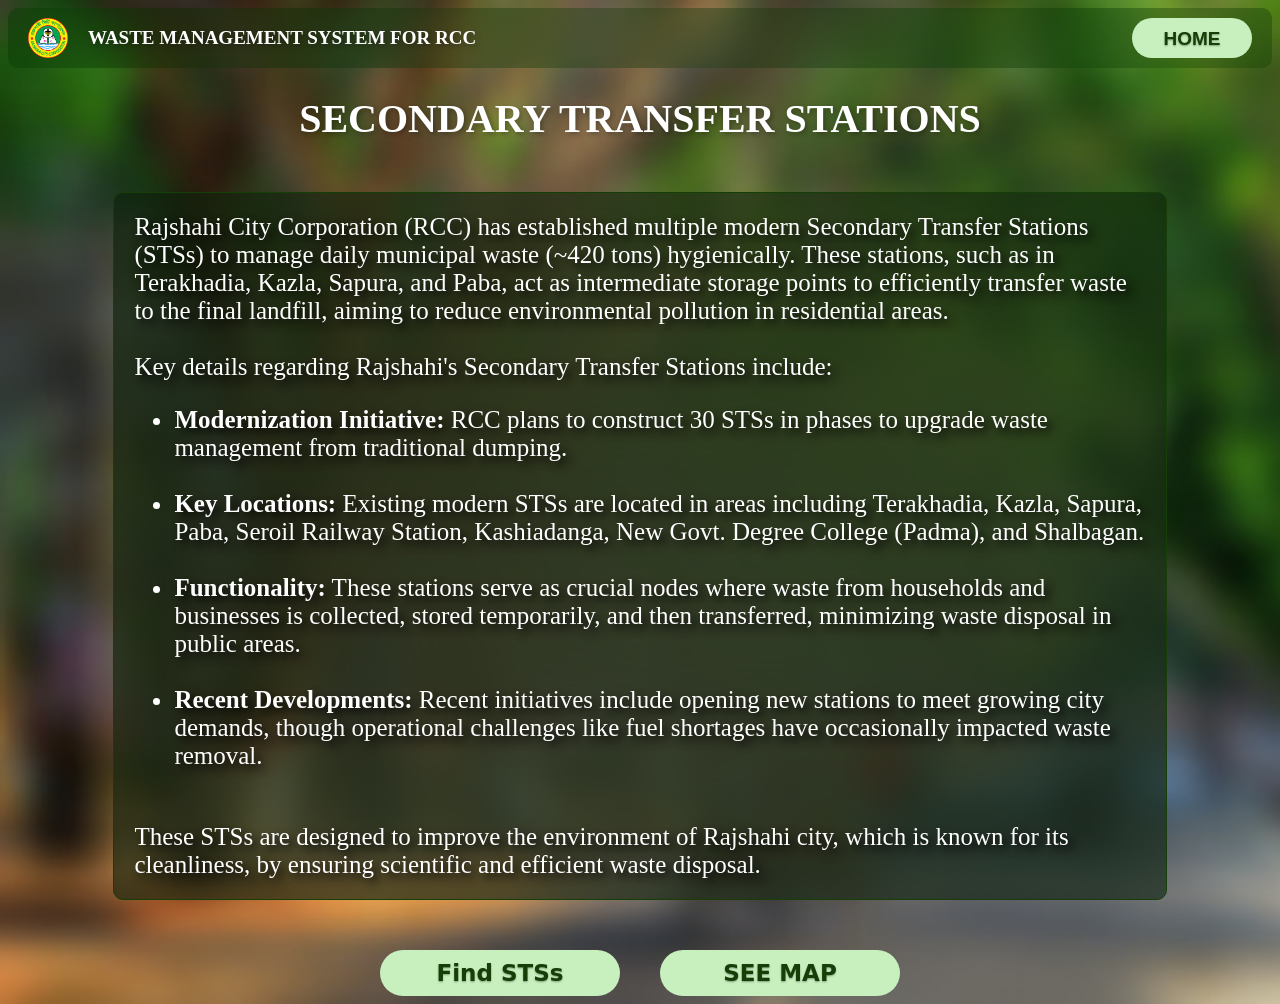
==== about.html @ 4f76128c "Add files via upload" ====
<!DOCTYPE html>
<html>
    <head>
        <link rel="stylesheet" href="style2.css">
        <title>About Secondary Transfer Stations</title>
    </head>
    <div class="header">
        <a href="http://erajshahi.portal.gov.bd/" target="_blank">
            <img class="logo" src="images/rcc_logo.png">
        </a>
        <h3>WASTE MANAGEMENT SYSTEM FOR RCC</h3>
        <a class="about_button" href="index.html">HOME</a>
    </div>
    <div>
        <h1>SECONDARY TRANSFER STATIONS</h1>
    </div>
    <div class="about">
        Rajshahi City Corporation (RCC) has established multiple modern Secondary Transfer Stations (STSs) to manage daily municipal waste (~420 tons) hygienically. 
        These stations, such as in Terakhadia, Kazla, Sapura, and Paba, act as intermediate storage points to efficiently transfer waste to the final landfill, 
        aiming to reduce environmental pollution in residential areas.
        <br><br>
        Key details regarding Rajshahi's Secondary Transfer Stations include:<br>
        <ul>
        <li><b>Modernization Initiative:</b> RCC plans to construct 30 STSs in phases to upgrade waste management from traditional dumping.</li><br>
        <li><b>Key Locations:</b>  Existing modern STSs are located in areas including Terakhadia, Kazla, Sapura, Paba, Seroil Railway Station, Kashiadanga, New Govt. Degree College (Padma), and Shalbagan.</li><br>
        <li><b>Functionality:</b> These stations serve as crucial nodes where waste from households and businesses is collected, stored temporarily, and then transferred, minimizing waste disposal in public areas.</li><br>
        <li><b>Recent Developments:</b> Recent initiatives include opening new stations to meet growing city demands, though operational challenges like fuel shortages have occasionally impacted waste removal.</li>
        </ul><br>
        These STSs are designed to improve the environment of Rajshahi city, which is known for its cleanliness, by ensuring scientific and efficient waste disposal.
    </div>
    <div class="button_div">
        <a class="button" href="sts.html">Find STSs</a>
        <a class="button" href="map.html">SEE MAP</a>
    </div>
</html>
---- style2.css ----
body{
    font-family: 'Arial';
    background-image: url("images/image.jpg");
    background-size: cover;
}

.header{
    height: 60px;
    background: rgba(0, 50, 0, 0.3);
    backdrop-filter: blur(20px);
    display: flex;
    justify-content:left;
    border-radius: 10px;
}

.logo{
    height: 40px;
    padding-top: 10px;
    padding-left: 20px;
    padding-right: 20px;
}

h1 {
    display: block;
    text-align: center;
    font-size: 40px;
    text-shadow: 2px 2px 5px rgba(0, 0, 0, 0.3);
    color: white;
    font-family: 'Calibri';
}
.h2{
    font-size: 25px;
    font-weight: bold;
    color: rgb(22, 62, 7);
    text-shadow: 0px 0px 0px rgba(0, 0, 0, 0.3); 
    margin-top: 15px;
    margin-left: 15px;
    margin-right: 10px;
    margin-bottom: 10px;
    font-family: 'Calibri';
}
h3{
    font-size: 19px;
    font-weight: bold;
    color: white;
    text-shadow: 2px 2px 5px rgba(0, 0, 0, 0.3); 
    font-family: 'Gadugi';
}
.h4{
    font-size: 22px;
    font-weight: bold;
    color: rgb(22, 62, 7);
    text-shadow: 0px 0px 0px rgba(0, 0, 0, 0.3); 
    margin-top: 10px;
    margin-left: 15px;
    margin-right: 10px;
    margin-bottom: 10px;
    font-family: 'Calibri Light';
}
.h5{
    font-size: 21px;
    font-weight: bold;
    /*color: rgb(22, 62, 7);*/
    text-shadow: 0px 0px 0px rgba(0, 0, 0, 0.3); 
    margin-top: 10px;
    margin-left: 10px;
    margin-right: 10px;
    margin-bottom: 10px;
    font-family: 'Calibri';
}
.h6{
    font-size: 18px;
    font-weight: normal;
    /*color: rgb(22, 62, 7);*/
    text-shadow: 0px 0px 0px rgba(0, 0, 0, 0.3); 
    margin-left: 10px;
    margin-right: 10px;
    font-family: 'Calibri Light';
}
.info{
    font-size: 20px;
    font-weight: normal;
    color: rgb(22, 62, 7);
    text-shadow: 0px 0px 0px rgba(0, 0, 0, 0.3); 
    font-family: 'Calibri Light';
    margin-left: 15px;
}
.info2{
    font-size: 20px;
    font-weight: bold;
    color: rgb(22, 62, 7);
    text-shadow: 0px 0px 0px rgba(0, 0, 0, 0.3); 
    font-family: 'Calibri Light';
}
.container {
  display: flex;
  flex-direction: column;
  gap: 4px;
}

.row {
  display: grid;
  grid-template-columns: 200px 1fr;
}

a{
    text-decoration: none;
}

.about_button{
    width:80px;
    font-size:19px;
    display:block;
    margin-top:10px;
    height:20px;
    margin-left: auto;
    margin-right: 20px;
    padding-top: 10px;
    padding-bottom: 10px;
    padding-left: 20px;
    padding-right: 20px;
    background: rgb(200, 240, 190);
    color: rgb(22, 62, 7);
    border-radius: 30px;
    cursor: pointer;
    font-weight: bold;
    text-align: center;
    transition: background-color 0.25s ease, 
                color 0.25s ease, 
                transform 0.2s ease;
    opacity: 1;
    text-shadow: 0 1px 2px rgba(0, 0, 0, 0.35);
}
.about_button:hover {
    transform: translateY(-2px);
    opacity: 0.9;
    box-shadow: 0 8px 20px rgba(200, 240, 190, 0.35);
}
.about_button:active{
    opacity:0.75;
}

.map{
    width:80px;
    font-size:19px;
    display:block;
    margin-top:10px;
    height:20px;
    margin-left: 0px;
    margin-right: 0px;
    padding-top: 10px;
    padding-bottom: 10px;
    padding-left: 20px;
    padding-right: 20px;
    background: rgb(200, 240, 190);
    color: rgb(22, 62, 7);
    border-radius: 30px;
    cursor: pointer;
    font-weight: bold;
    text-align: center;
    transition: background-color 0.25s ease, 
                color 0.25s ease, 
                transform 0.2s ease;
    opacity: 1;
    text-shadow: 0 1px 2px rgba(0, 0, 0, 0.35);
}
.map:hover {
    transform: translateY(-2px);
    opacity: 0.9;
    box-shadow: 0 8px 20px rgba(200, 240, 190, 0.35);
}
.map:active{
    opacity:0.75;
}

.home{
    width:80px;
    font-size:19px;
    display:block;
    margin-top:10px;
    height:20px;
    margin-left: 20px;
    margin-right: 20px;
    padding-top: 10px;
    padding-bottom: 10px;
    padding-left: 20px;
    padding-right: 20px;
    background: rgb(200, 240, 190);
    color: rgb(22, 62, 7);
    border-radius: 30px;
    cursor: pointer;
    font-weight: bold;
    text-align: center;
    transition: background-color 0.25s ease, 
                color 0.25s ease, 
                transform 0.2s ease;
    opacity: 1;
    text-shadow: 0 1px 2px rgba(0, 0, 0, 0.35);
}

.home:hover {
    transform: translateY(-2px);
    opacity: 0.9;
    box-shadow: 0 8px 20px rgba(200, 240, 190, 0.35);
}

.home:active{
    opacity:0.75;
}

.stss{
    display: flex;
    justify-content:left;
    margin-top: 50px;
    margin-left: 25px;
    margin-right: 25px;
}

.sts{
    width:300px;
    height:275px;
    margin-left:20px;
    margin-right:20px;
    border: 1px solid rgb(22, 62, 7);
    border-radius:10px;
    transition: transform 0.2s ease;
    cursor: pointer;
    color: white;
    background: rgba(0, 25, 0, 0.5);
}
.sts:hover{
    transform:scale(1.1);
}
.sts:active{
    opacity: 0.75;
}

.about{
    width:80%;
    height:70%;
    display: block;
    margin-top:50px;
    margin-left:auto;
    margin-right:auto;
    border: 1px solid rgb(22, 62, 7);
    border-radius:10px;
    transition: transform 0.2s ease;
    color: white;
    background: rgba(0, 25, 3, 0.5);
    backdrop-filter: blur(140px);
    font-family: 'Cambria';
    font-size: 25px;
    text-shadow: 5px 5px 10px black;
    padding-top: 20px;
    padding-left: 20px;
    padding-right: 20px;
    padding-bottom: 20px;
}

.contact{
    width:100px;
    font-size:20px;
    display:block;
    margin-top:35px;
    height:20px;
    margin-left: auto;
    margin-right: auto;
    padding-top: 10px;
    padding-bottom: 15px;
    padding-left: 10px;
    padding-right: 10px;
    color: rgb(240, 255, 240);
    background: rgb(22, 62, 7);
    border-radius: 30px;
    cursor: pointer;
    font-weight: bold;
    text-align: center;
    transition: background-color 0.25s ease, 
                color 0.25s ease, 
                transform 0.2s ease;
    opacity: 1;
    text-shadow: 0 1px 2px rgba(0, 0, 0, 0.35);
    font-family: 'Calibri Light';
}

.contact:hover {
    transform: translateY(-2px);
    opacity: 0.9;
    box-shadow: 0 8px 20px rgba(22, 62, 7, 0.35);
}

.contact:active{
    opacity:0.75;
}

.center{
    display:block;
    margin-top: 5px;
    margin-left: auto;
    margin-right: auto;
    border-radius: 7px;
}

.map_img{
    display: block;
    margin-top: 5px;
    margin-left: auto;
    margin-right: auto;
    border-radius: 7px;
    cursor: zoom-in;
    transition: transform 0.2s ease;
}

.map_img:hover{
    transform: scale(1.1);
}

.map_img:active{
    transform: scale(2.5);
}

.overlay {
    position: fixed;
    top: 0;
    left: 0;
    width: 100%;
    height: 100%;
    background: rgba(0,0,0,0.6);
    display: none;
    justify-content: center;
    align-items: center;
}

.popup {
    background: rgb(230, 255, 230);
    width: 500px;
    height: 600px;
    padding: 20px;
    border-radius: 12px;
    position: relative;
    animation: fadeIn 0.3s ease;
}

@keyframes fadeIn {
    from {
        transform: scale(0.8);
        opacity: 0;
    }
    to {
        transform: scale(1);
        opacity: 1;
    }
}

.button{
    width:200px;
    font-size:23px;
    display:block;
    margin-top:50px;
    margin-left: 10px;
    margin-right: 10px;
    padding-top: 10px;
    padding-bottom: 10px;
    padding-left: 20px;
    padding-right: 20px;
    justify-content:center;
    font-family:'Sans';
    background: rgb(200, 240, 190);
    color: rgb(22, 62, 7);
    border-radius: 30px;
    cursor: pointer;
    font-weight: bold;
    text-align: center;
    transition: background-color 0.25s ease, 
                color 0.25s ease, 
                transform 0.2s ease;
    opacity: 1;
    text-shadow: 0 1px 2px rgba(0, 0, 0, 0.35);
}

.button:hover {
    transform: translateY(-2px);
    opacity: 0.9;
    box-shadow: 0 8px 20px rgba(200, 240, 190, 0.35);
}

.button:active{
    opacity:0.75;
}

.button_div{
    display: flex;
    gap: 20px;
    justify-content: center;
}
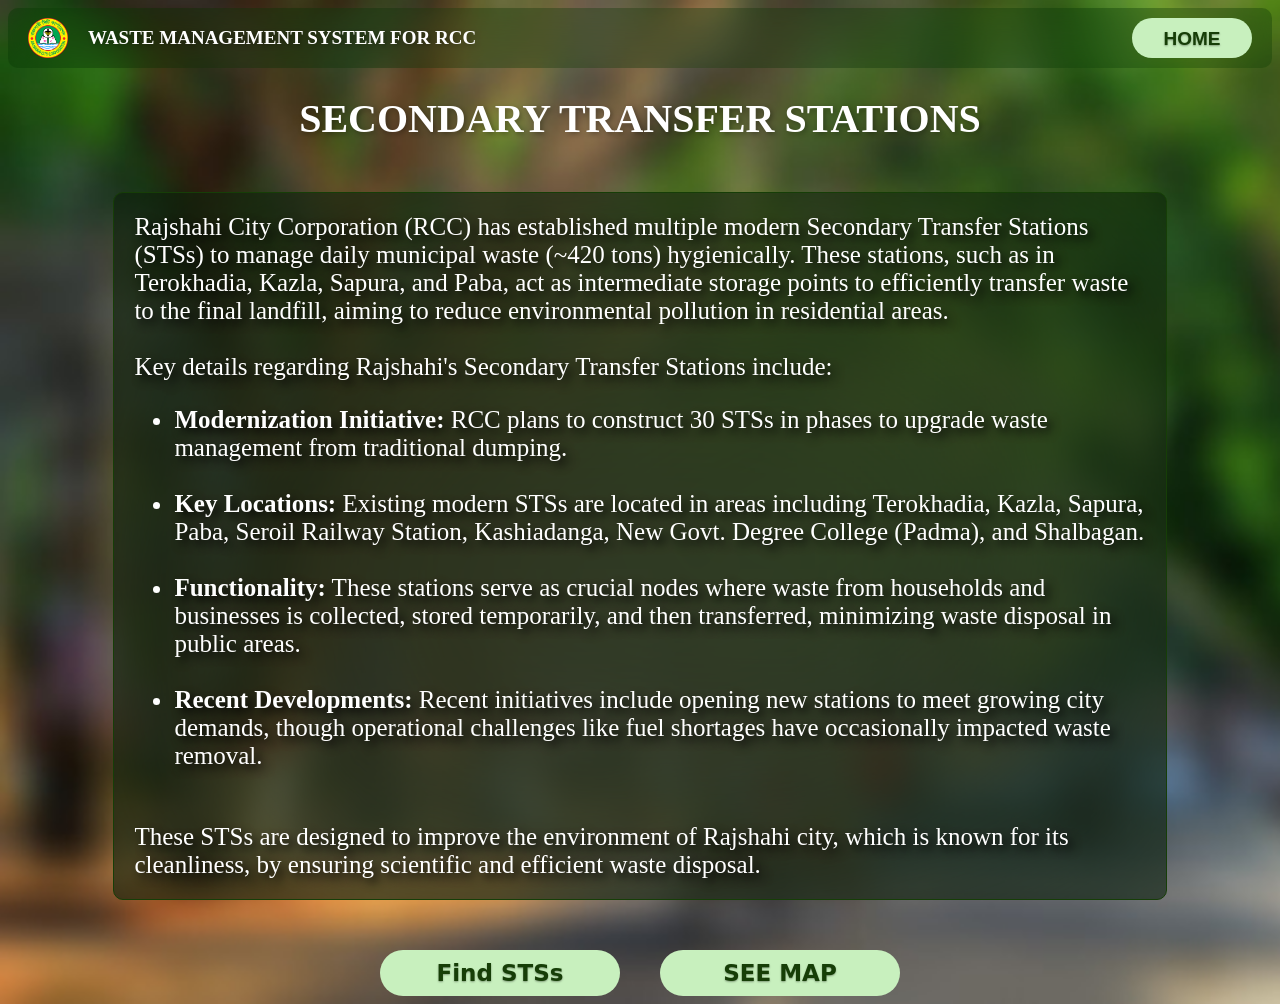
==== commit eb0a8ab3: "Update about.html" ====
--- a/about.html
+++ b/about.html
@@ -1,6 +1,7 @@
 <!DOCTYPE html>
 <html>
     <head>
+        <meta name="viewport" content="width=device-width, initial-scale=1.0">
         <link rel="stylesheet" href="style2.css">
         <title>About Secondary Transfer Stations</title>
     </head>
@@ -16,13 +17,13 @@
     </div>
     <div class="about">
         Rajshahi City Corporation (RCC) has established multiple modern Secondary Transfer Stations (STSs) to manage daily municipal waste (~420 tons) hygienically. 
-        These stations, such as in Terakhadia, Kazla, Sapura, and Paba, act as intermediate storage points to efficiently transfer waste to the final landfill, 
+        These stations, such as in Terokhadia, Kazla, Sapura, and Paba, act as intermediate storage points to efficiently transfer waste to the final landfill, 
         aiming to reduce environmental pollution in residential areas.
         <br><br>
         Key details regarding Rajshahi's Secondary Transfer Stations include:<br>
         <ul>
         <li><b>Modernization Initiative:</b> RCC plans to construct 30 STSs in phases to upgrade waste management from traditional dumping.</li><br>
-        <li><b>Key Locations:</b>  Existing modern STSs are located in areas including Terakhadia, Kazla, Sapura, Paba, Seroil Railway Station, Kashiadanga, New Govt. Degree College (Padma), and Shalbagan.</li><br>
+        <li><b>Key Locations:</b>  Existing modern STSs are located in areas including Terokhadia, Kazla, Sapura, Paba, Seroil Railway Station, Kashiadanga, New Govt. Degree College (Padma), and Shalbagan.</li><br>
         <li><b>Functionality:</b> These stations serve as crucial nodes where waste from households and businesses is collected, stored temporarily, and then transferred, minimizing waste disposal in public areas.</li><br>
         <li><b>Recent Developments:</b> Recent initiatives include opening new stations to meet growing city demands, though operational challenges like fuel shortages have occasionally impacted waste removal.</li>
         </ul><br>
@@ -32,4 +33,4 @@
         <a class="button" href="sts.html">Find STSs</a>
         <a class="button" href="map.html">SEE MAP</a>
     </div>
-</html>+</html>
--- a/style2.css
+++ b/style2.css
@@ -218,7 +218,7 @@
 
 .sts{
     width:300px;
-    height:275px;
+    height: 275px;
     margin-left:20px;
     margin-right:20px;
     border: 1px solid rgb(22, 62, 7);
@@ -248,7 +248,7 @@
     color: white;
     background: rgba(0, 25, 3, 0.5);
     backdrop-filter: blur(140px);
-    font-family: 'Cambria';
+    font-family: 'Calibri';
     font-size: 25px;
     text-shadow: 5px 5px 10px black;
     padding-top: 20px;
@@ -301,6 +301,13 @@
     border-radius: 7px;
 }
 
+.map_container{
+    display: block;
+    margin-left: auto;
+    margin-right: auto;
+    width: 700px;
+}
+
 .map_img{
     display: block;
     margin-top: 5px;
@@ -309,14 +316,11 @@
     border-radius: 7px;
     cursor: zoom-in;
     transition: transform 0.2s ease;
+    transform-origin: center;
 }
 
 .map_img:hover{
     transform: scale(1.1);
-}
-
-.map_img:active{
-    transform: scale(2.5);
 }
 
 .overlay {
@@ -332,9 +336,9 @@
 }
 
 .popup {
-    background: rgb(230, 255, 230);
-    width: 500px;
-    height: 600px;
+    background: rgba(230, 255, 230);
+    width: 560px;
+    height: 630px;
     padding: 20px;
     border-radius: 12px;
     position: relative;
